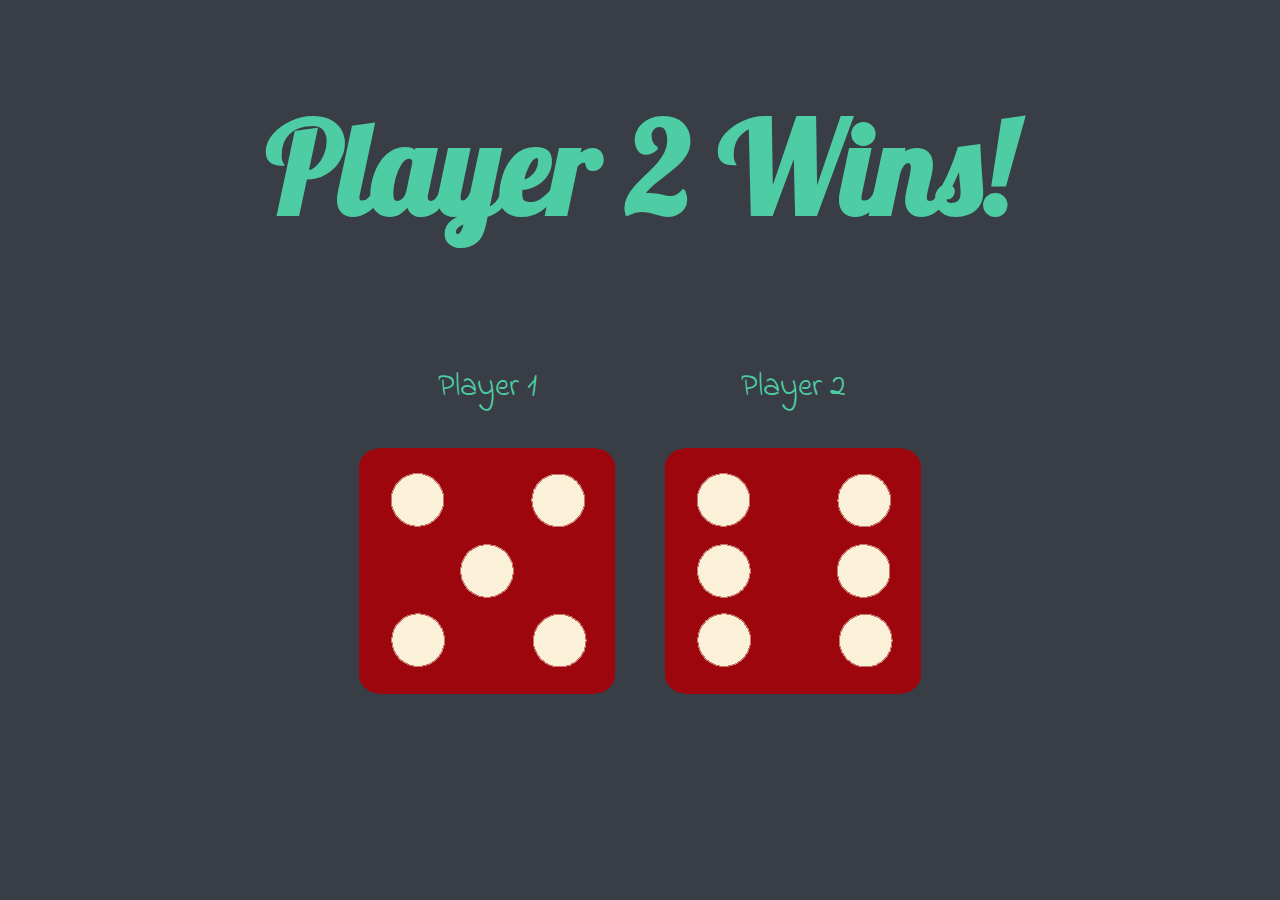
==== index.html @ 1af01a0b "Finished Project, thinking of things to add. Might add ScoreTracker later on" ====
<!DOCTYPE html>
<html lang="en">
<head>
    <meta charset="UTF-8">
    <meta http-equiv="X-UA-Compatible" content="IE=edge">
    <meta name="viewport" content="width=device-width, initial-scale=1.0">
    <link rel="stylesheet" href="styles.css">
    <link rel="stylesheet" href="https://fonts.googleapis.com/css?family=Indie+Flower|Lobster">

    <title>Dice Game</title>
</head>
<body>
    <div class="page">
        <div class="heading">
            <h1>Refresh the Game</h1>
        </div>

        <div class="players">        
            <div class="player">
                <p>Player 1</p>
                <img class = "image1" src="images/dice6.png">
            </div>

            <div class="player">
                <p>Player 2</p>
                <img class = "image2" src="images/dice6.png">
            </div>
        </div>
    
    </div>
</body>
<script src="index.js" async></script>
</html>
---- styles.css ----
body {
    background-color: #393E46;
}

.page{
    text-align: center;
    
}

.heading h1 {
    color: #4ECCA3;
    font-family: 'Lobster', cursive;
    font-size: 8rem;
}

.player {
    color: #4ECCA3;
    font-family: 'Indie Flower', cursive;
    font-size: 2rem;
    
}

.players{
    display: flex;
    justify-content: center;
    gap: 50px;
}
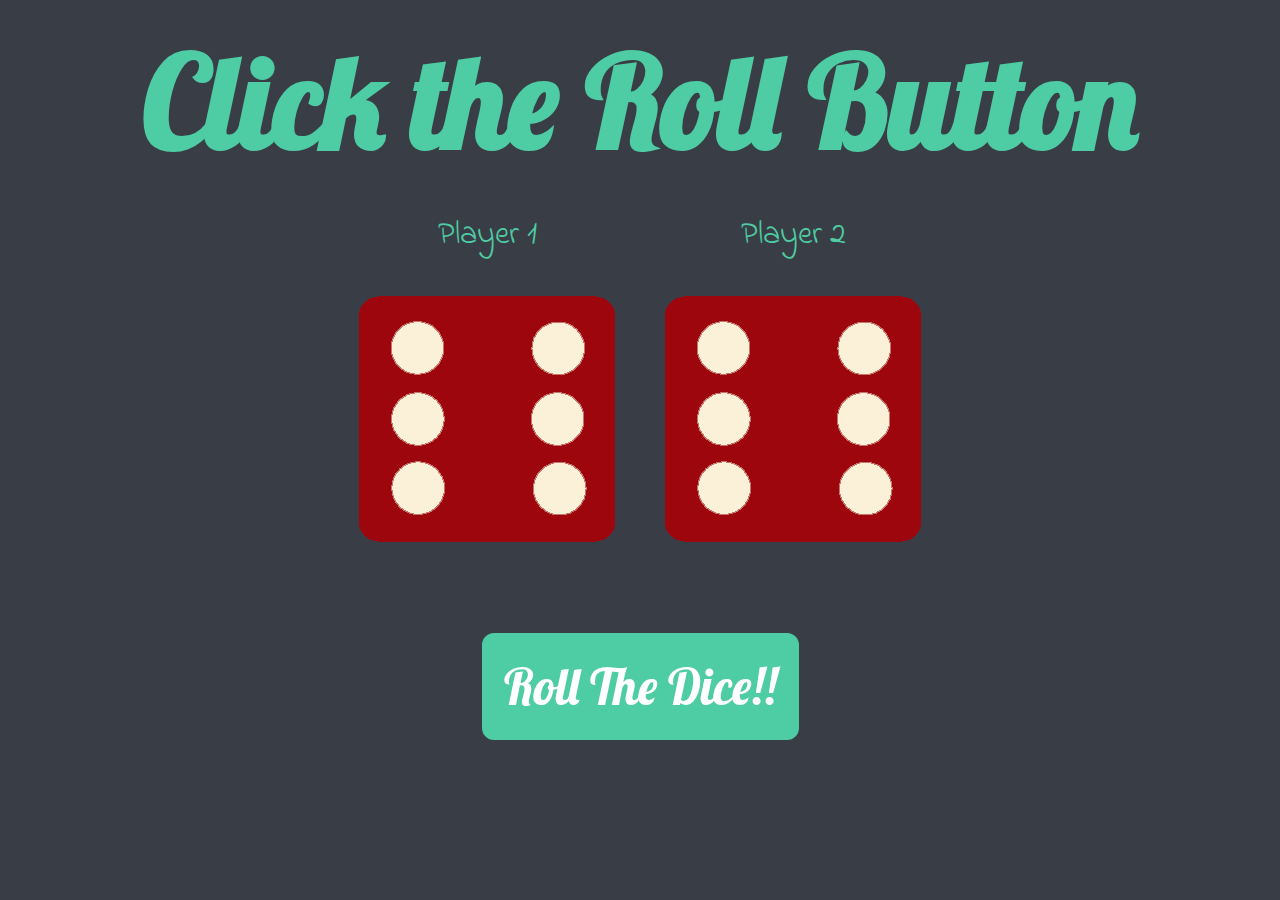
==== commit 62b6f243: "Added Event listener and Button and Styles" ====
--- a/index.html
+++ b/index.html
@@ -12,7 +12,7 @@
 <body>
     <div class="page">
         <div class="heading">
-            <h1>Refresh the Game</h1>
+            <h1>Click the Roll Button </h1>
         </div>
 
         <div class="players">        
@@ -26,7 +26,11 @@
                 <img class = "image2" src="images/dice6.png">
             </div>
         </div>
-    
+        
+        
+        
+        <button class="roll-button">Roll The Dice!!</button>
+        
     </div>
 </body>
 <script src="index.js" async></script>
--- a/styles.css
+++ b/styles.css
@@ -11,6 +11,8 @@
     color: #4ECCA3;
     font-family: 'Lobster', cursive;
     font-size: 8rem;
+    margin-top: 20px;
+    margin-bottom: 0px;
 }
 
 .player {
@@ -24,4 +26,29 @@
     display: flex;
     justify-content: center;
     gap: 50px;
+}
+
+.roll-button {
+    margin-top: 70px;
+    font-size: 50px;
+    padding:20px 20px 20px 20px;
+
+    font-family: 'Lobster', cursive;
+    border:none;
+    border-radius: 12px;
+    border: 2px solid #4ECCA3;
+
+
+    background-color: #4ECCA3;
+    color: white;
+    transition-duration: 0.25s;
+
+}
+
+
+.roll-button:hover {
+    color: white;
+    opacity: 0.9;
+    background-color: #393E46;
+
 }